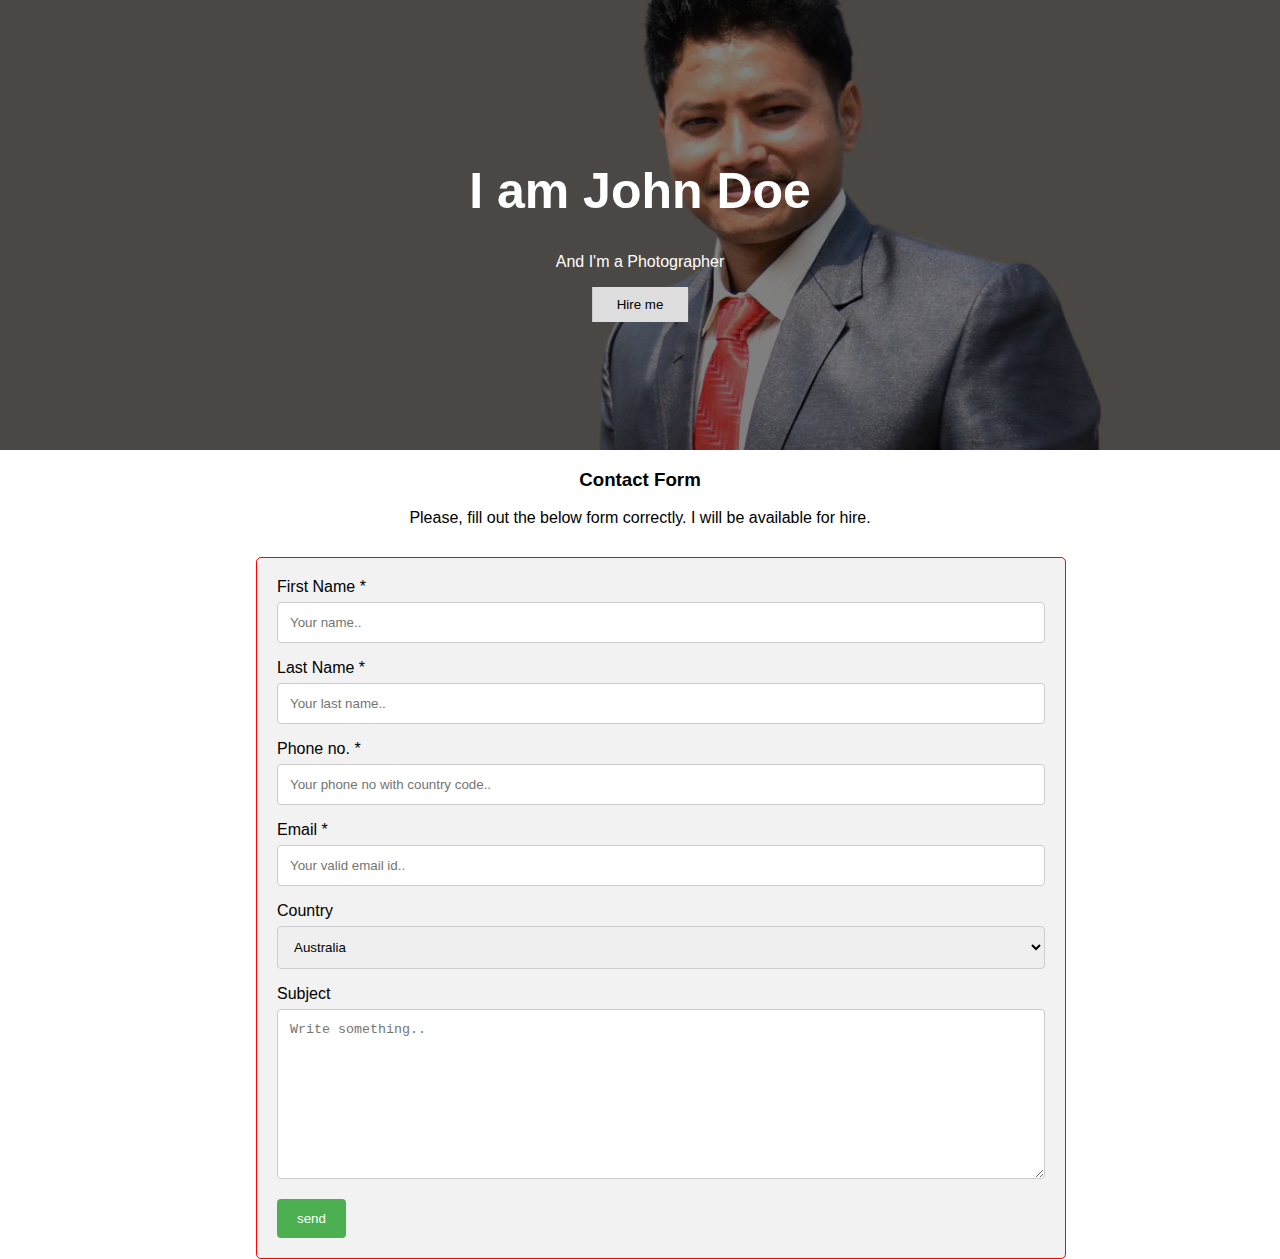
==== hire-me-index.html @ d12cf6f0 "a" ====
<!DOCTYPE html>
<html>
<head>
<meta name="viewport" content="width=device-width, initial-scale=1">
<style>
body, html {
  height: 100%;
  margin: 0;
  font-family: Arial, Helvetica, sans-serif;
}

.hero-image {
  background-image: linear-gradient(rgba(0, 0, 0, 0.5), rgba(0, 0, 0, 0.5)), url("bijay-2.jpg");
  height: 50%;
  background-position: center;
  background-repeat: no-repeat;
  background-size: cover;
  position: relative;
}

.hero-text {
  text-align: center;
  position: absolute;
  top: 50%;
  left: 50%;
  transform: translate(-50%, -50%);
  color: white;
}

.hero-text button {
  border: none;
  outline: 0;
  display: inline-block;
  padding: 10px 25px;
  color: black;
  background-color: #ddd;
  text-align: center;
  cursor: pointer;
}

.hero-text button:hover {
  background-color: #555;
  color: white;
}

.container{
	max-width: 60%;
	border: 1px solid red;
	margin-top: 30px;
	margin-left: 20%; 
	padding: 50px;
}

input[type=text], select, textarea {
  width: 100%;
  padding: 12px;
  border: 1px solid #ccc;
  border-radius: 4px;
  box-sizing: border-box;
  margin-top: 6px;
  margin-bottom: 16px;
  resize: vertical;
}

input[type=submit] {
  background-color: #4CAF50;
  color: white;
  padding: 12px 20px;
  border: none;
  border-radius: 4px;
  cursor: pointer;
}

input[type=submit]:hover {
  background-color: #45a049;
}

.container {
  border-radius: 5px;
  background-color: #f2f2f2;
  padding: 20px;
}
	
</style>
</head>
<body>

<div class="hero-image">
  <div class="hero-text">
    <h1 style="font-size:50px">I am John Doe</h1>
    <p>And I'm a Photographer</p>
    <button>Hire me</button>
  </div>
</div>

<div style="text-align: center">
<h3>Contact Form</h3>
<p>Please, fill out the below form correctly. I will be available for hire.</p>
</div>

<div class="container">
  <form action="mail-handler.php" method="post" enctype="text/plain">
        <label for="fname">First Name *</label>
        <input type="text" id="fname" name="firstname" placeholder="Your name.." required="">
        <label for="lname">Last Name *</label>
        <input type="text" id="lname" name="lastname" placeholder="Your last name.." required="">
        <label for="lname">Phone no. *</label>
        <input type="text" id="lname" name="phone-no" placeholder="Your phone no with country code.." required="">
        <label for="lname">Email *</label>
        <input type="text" id="lname" name="email" placeholder="Your valid email id.." required="">
        <label for="country">Country</label>
        <select id="country" name="country">
          <option value="australia">Australia</option>
          <option value="canada">Canada</option>
          <option value="usa">USA</option>
          <option value="australia">Nepal</option>
          <option value="australia">India</option>
        </select>
        <label for="subject">Subject</label>
        <textarea id="subject" name="subject" placeholder="Write something.." style="height:170px"></textarea>
        <input type="submit" name="submit"  value="send">
      </form>
</div>



</body>
</html>
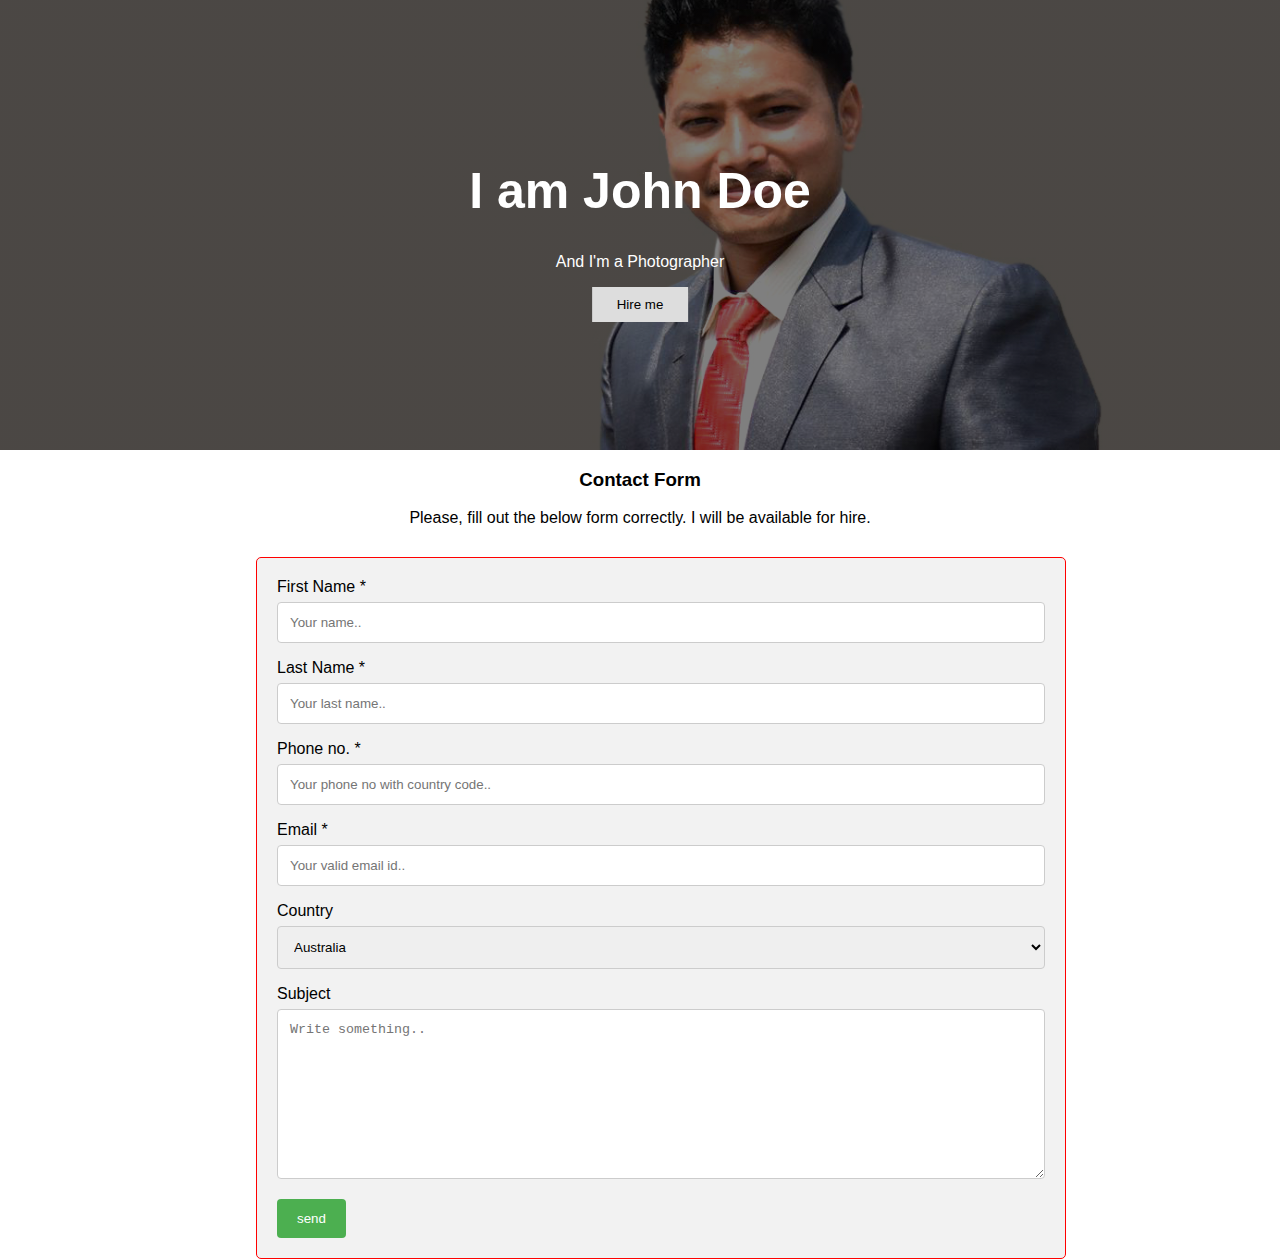
==== commit a1be1a81: "update" ====
--- a/hire-me-index.html
+++ b/hire-me-index.html
@@ -99,7 +99,7 @@
 </div>
 
 <div class="container">
-  <form action="mail-handler.php" method="post" enctype="text/plain">
+  <form action="MAILTO:shresthabijaya39@gmail.com" method="post" enctype="text/plain">
         <label for="fname">First Name *</label>
         <input type="text" id="fname" name="firstname" placeholder="Your name.." required="">
         <label for="lname">Last Name *</label>
